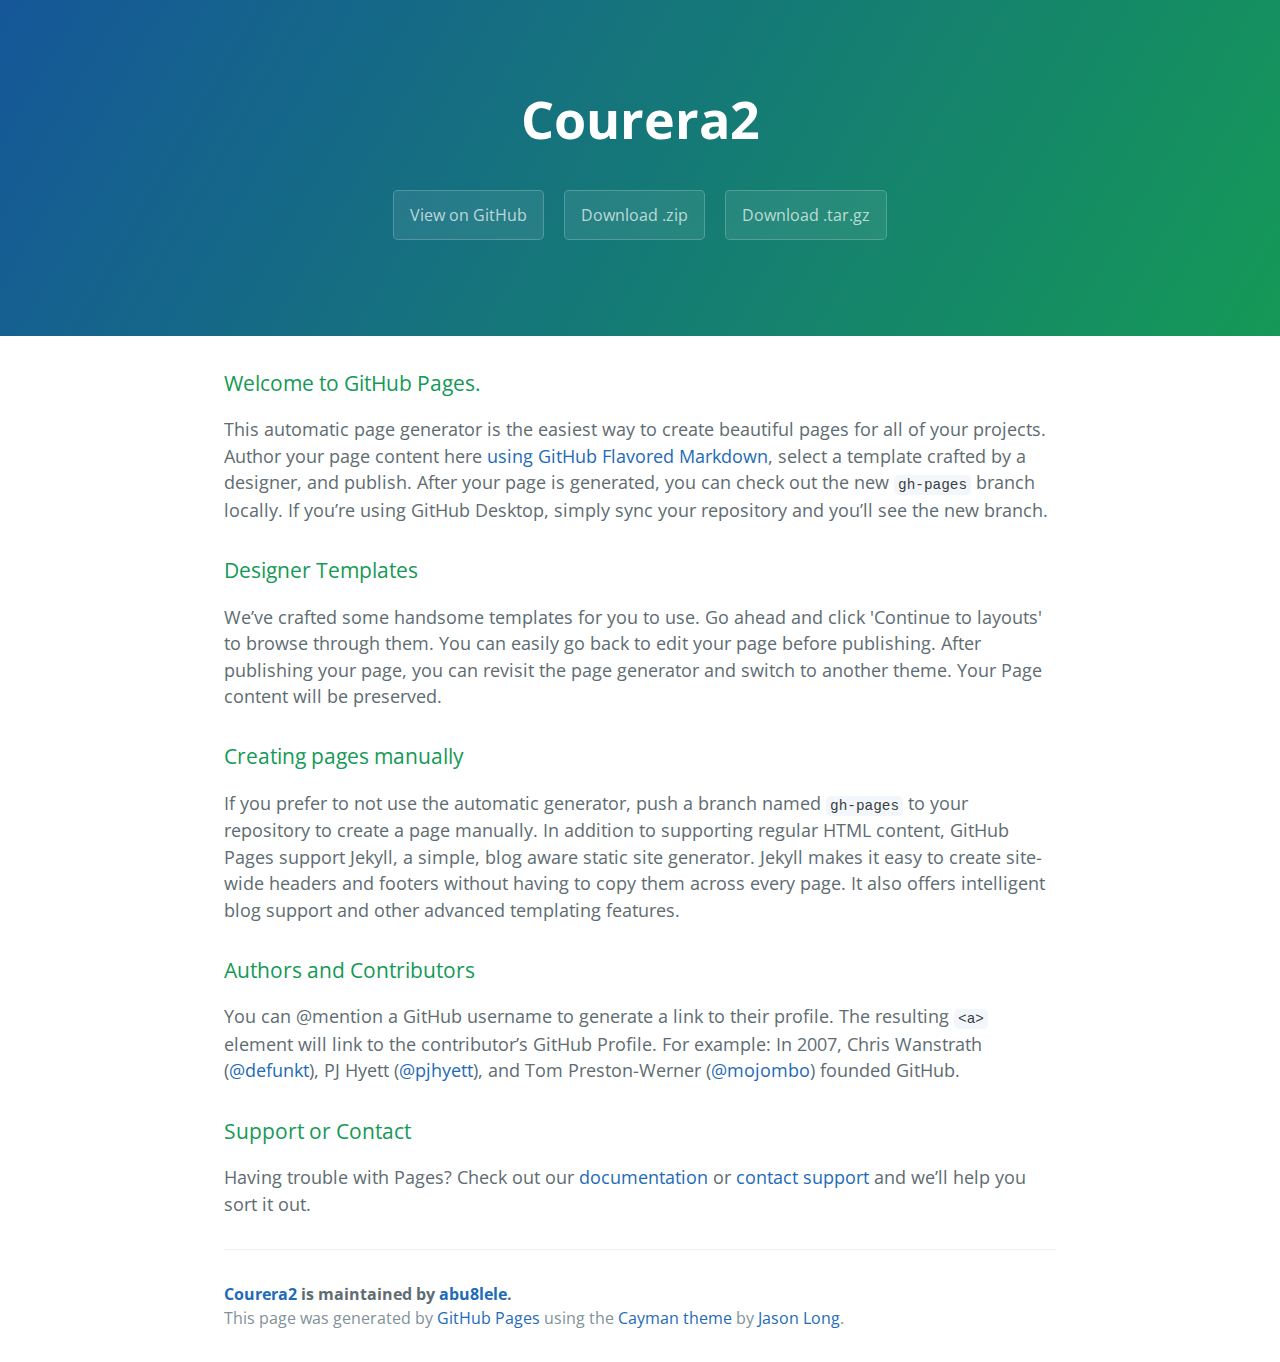
==== index.html @ 08feb37c "Create gh-pages branch via GitHub" ====
<!DOCTYPE html>
<html lang="en-us">
  <head>
    <meta charset="UTF-8">
    <title>Courera2 by abu8lele</title>
    <meta name="viewport" content="width=device-width, initial-scale=1">
    <link rel="stylesheet" type="text/css" href="stylesheets/normalize.css" media="screen">
    <link href='https://fonts.googleapis.com/css?family=Open+Sans:400,700' rel='stylesheet' type='text/css'>
    <link rel="stylesheet" type="text/css" href="stylesheets/stylesheet.css" media="screen">
    <link rel="stylesheet" type="text/css" href="stylesheets/github-light.css" media="screen">
  </head>
  <body>
    <section class="page-header">
      <h1 class="project-name">Courera2</h1>
      <h2 class="project-tagline"></h2>
      <a href="https://github.com/abu8lele/Courera2" class="btn">View on GitHub</a>
      <a href="https://github.com/abu8lele/Courera2/zipball/master" class="btn">Download .zip</a>
      <a href="https://github.com/abu8lele/Courera2/tarball/master" class="btn">Download .tar.gz</a>
    </section>

    <section class="main-content">
      <h3>
<a id="welcome-to-github-pages" class="anchor" href="#welcome-to-github-pages" aria-hidden="true"><span aria-hidden="true" class="octicon octicon-link"></span></a>Welcome to GitHub Pages.</h3>

<p>This automatic page generator is the easiest way to create beautiful pages for all of your projects. Author your page content here <a href="https://guides.github.com/features/mastering-markdown/">using GitHub Flavored Markdown</a>, select a template crafted by a designer, and publish. After your page is generated, you can check out the new <code>gh-pages</code> branch locally. If you’re using GitHub Desktop, simply sync your repository and you’ll see the new branch.</p>

<h3>
<a id="designer-templates" class="anchor" href="#designer-templates" aria-hidden="true"><span aria-hidden="true" class="octicon octicon-link"></span></a>Designer Templates</h3>

<p>We’ve crafted some handsome templates for you to use. Go ahead and click 'Continue to layouts' to browse through them. You can easily go back to edit your page before publishing. After publishing your page, you can revisit the page generator and switch to another theme. Your Page content will be preserved.</p>

<h3>
<a id="creating-pages-manually" class="anchor" href="#creating-pages-manually" aria-hidden="true"><span aria-hidden="true" class="octicon octicon-link"></span></a>Creating pages manually</h3>

<p>If you prefer to not use the automatic generator, push a branch named <code>gh-pages</code> to your repository to create a page manually. In addition to supporting regular HTML content, GitHub Pages support Jekyll, a simple, blog aware static site generator. Jekyll makes it easy to create site-wide headers and footers without having to copy them across every page. It also offers intelligent blog support and other advanced templating features.</p>

<h3>
<a id="authors-and-contributors" class="anchor" href="#authors-and-contributors" aria-hidden="true"><span aria-hidden="true" class="octicon octicon-link"></span></a>Authors and Contributors</h3>

<p>You can @mention a GitHub username to generate a link to their profile. The resulting <code>&lt;a&gt;</code> element will link to the contributor’s GitHub Profile. For example: In 2007, Chris Wanstrath (<a href="https://github.com/defunkt" class="user-mention">@defunkt</a>), PJ Hyett (<a href="https://github.com/pjhyett" class="user-mention">@pjhyett</a>), and Tom Preston-Werner (<a href="https://github.com/mojombo" class="user-mention">@mojombo</a>) founded GitHub.</p>

<h3>
<a id="support-or-contact" class="anchor" href="#support-or-contact" aria-hidden="true"><span aria-hidden="true" class="octicon octicon-link"></span></a>Support or Contact</h3>

<p>Having trouble with Pages? Check out our <a href="https://help.github.com/pages">documentation</a> or <a href="https://github.com/contact">contact support</a> and we’ll help you sort it out.</p>

      <footer class="site-footer">
        <span class="site-footer-owner"><a href="https://github.com/abu8lele/Courera2">Courera2</a> is maintained by <a href="https://github.com/abu8lele">abu8lele</a>.</span>

        <span class="site-footer-credits">This page was generated by <a href="https://pages.github.com">GitHub Pages</a> using the <a href="https://github.com/jasonlong/cayman-theme">Cayman theme</a> by <a href="https://twitter.com/jasonlong">Jason Long</a>.</span>
      </footer>

    </section>

  
  </body>
</html>
---- stylesheets/stylesheet.css ----
* {
  box-sizing: border-box; }

body {
  padding: 0;
  margin: 0;
  font-family: "Open Sans", "Helvetica Neue", Helvetica, Arial, sans-serif;
  font-size: 16px;
  line-height: 1.5;
  color: #606c71; }

a {
  color: #1e6bb8;
  text-decoration: none; }
  a:hover {
    text-decoration: underline; }

.btn {
  display: inline-block;
  margin-bottom: 1rem;
  color: rgba(255, 255, 255, 0.7);
  background-color: rgba(255, 255, 255, 0.08);
  border-color: rgba(255, 255, 255, 0.2);
  border-style: solid;
  border-width: 1px;
  border-radius: 0.3rem;
  transition: color 0.2s, background-color 0.2s, border-color 0.2s; }
  .btn + .btn {
    margin-left: 1rem; }

.btn:hover {
  color: rgba(255, 255, 255, 0.8);
  text-decoration: none;
  background-color: rgba(255, 255, 255, 0.2);
  border-color: rgba(255, 255, 255, 0.3); }

@media screen and (min-width: 64em) {
  .btn {
    padding: 0.75rem 1rem; } }

@media screen and (min-width: 42em) and (max-width: 64em) {
  .btn {
    padding: 0.6rem 0.9rem;
    font-size: 0.9rem; } }

@media screen and (max-width: 42em) {
  .btn {
    display: block;
    width: 100%;
    padding: 0.75rem;
    font-size: 0.9rem; }
    .btn + .btn {
      margin-top: 1rem;
      margin-left: 0; } }

.page-header {
  color: #fff;
  text-align: center;
  background-color: #159957;
  background-image: linear-gradient(120deg, #155799, #159957); }

@media screen and (min-width: 64em) {
  .page-header {
    padding: 5rem 6rem; } }

@media screen and (min-width: 42em) and (max-width: 64em) {
  .page-header {
    padding: 3rem 4rem; } }

@media screen and (max-width: 42em) {
  .page-header {
    padding: 2rem 1rem; } }

.project-name {
  margin-top: 0;
  margin-bottom: 0.1rem; }

@media screen and (min-width: 64em) {
  .project-name {
    font-size: 3.25rem; } }

@media screen and (min-width: 42em) and (max-width: 64em) {
  .project-name {
    font-size: 2.25rem; } }

@media screen and (max-width: 42em) {
  .project-name {
    font-size: 1.75rem; } }

.project-tagline {
  margin-bottom: 2rem;
  font-weight: normal;
  opacity: 0.7; }

@media screen and (min-width: 64em) {
  .project-tagline {
    font-size: 1.25rem; } }

@media screen and (min-width: 42em) and (max-width: 64em) {
  .project-tagline {
    font-size: 1.15rem; } }

@media screen and (max-width: 42em) {
  .project-tagline {
    font-size: 1rem; } }

.main-content :first-child {
  margin-top: 0; }
.main-content img {
  max-width: 100%; }
.main-content h1, .main-content h2, .main-content h3, .main-content h4, .main-content h5, .main-content h6 {
  margin-top: 2rem;
  margin-bottom: 1rem;
  font-weight: normal;
  color: #159957; }
.main-content p {
  margin-bottom: 1em; }
.main-content code {
  padding: 2px 4px;
  font-family: Consolas, "Liberation Mono", Menlo, Courier, monospace;
  font-size: 0.9rem;
  color: #383e41;
  background-color: #f3f6fa;
  border-radius: 0.3rem; }
.main-content pre {
  padding: 0.8rem;
  margin-top: 0;
  margin-bottom: 1rem;
  font: 1rem Consolas, "Liberation Mono", Menlo, Courier, monospace;
  color: #567482;
  word-wrap: normal;
  background-color: #f3f6fa;
  border: solid 1px #dce6f0;
  border-radius: 0.3rem; }
  .main-content pre > code {
    padding: 0;
    margin: 0;
    font-size: 0.9rem;
    color: #567482;
    word-break: normal;
    white-space: pre;
    background: transparent;
    border: 0; }
.main-content .highlight {
  margin-bottom: 1rem; }
  .main-content .highlight pre {
    margin-bottom: 0;
    word-break: normal; }
.main-content .highlight pre, .main-content pre {
  padding: 0.8rem;
  overflow: auto;
  font-size: 0.9rem;
  line-height: 1.45;
  border-radius: 0.3rem; }
.main-content pre code, .main-content pre tt {
  display: inline;
  max-width: initial;
  padding: 0;
  margin: 0;
  overflow: initial;
  line-height: inherit;
  word-wrap: normal;
  background-color: transparent;
  border: 0; }
  .main-content pre code:before, .main-content pre code:after, .main-content pre tt:before, .main-content pre tt:after {
    content: normal; }
.main-content ul, .main-content ol {
  margin-top: 0; }
.main-content blockquote {
  padding: 0 1rem;
  margin-left: 0;
  color: #819198;
  border-left: 0.3rem solid #dce6f0; }
  .main-content blockquote > :first-child {
    margin-top: 0; }
  .main-content blockquote > :last-child {
    margin-bottom: 0; }
.main-content table {
  display: block;
  width: 100%;
  overflow: auto;
  word-break: normal;
  word-break: keep-all; }
  .main-content table th {
    font-weight: bold; }
  .main-content table th, .main-content table td {
    padding: 0.5rem 1rem;
    border: 1px solid #e9ebec; }
.main-content dl {
  padding: 0; }
  .main-content dl dt {
    padding: 0;
    margin-top: 1rem;
    font-size: 1rem;
    font-weight: bold; }
  .main-content dl dd {
    padding: 0;
    margin-bottom: 1rem; }
.main-content hr {
  height: 2px;
  padding: 0;
  margin: 1rem 0;
  background-color: #eff0f1;
  border: 0; }

@media screen and (min-width: 64em) {
  .main-content {
    max-width: 64rem;
    padding: 2rem 6rem;
    margin: 0 auto;
    font-size: 1.1rem; } }

@media screen and (min-width: 42em) and (max-width: 64em) {
  .main-content {
    padding: 2rem 4rem;
    font-size: 1.1rem; } }

@media screen and (max-width: 42em) {
  .main-content {
    padding: 2rem 1rem;
    font-size: 1rem; } }

.site-footer {
  padding-top: 2rem;
  margin-top: 2rem;
  border-top: solid 1px #eff0f1; }

.site-footer-owner {
  display: block;
  font-weight: bold; }

.site-footer-credits {
  color: #819198; }

@media screen and (min-width: 64em) {
  .site-footer {
    font-size: 1rem; } }

@media screen and (min-width: 42em) and (max-width: 64em) {
  .site-footer {
    font-size: 1rem; } }

@media screen and (max-width: 42em) {
  .site-footer {
    font-size: 0.9rem; } }
---- stylesheets/github-light.css ----
/*
The MIT License (MIT)

Copyright (c) 2016 GitHub, Inc.

Permission is hereby granted, free of charge, to any person obtaining a copy
of this software and associated documentation files (the "Software"), to deal
in the Software without restriction, including without limitation the rights
to use, copy, modify, merge, publish, distribute, sublicense, and/or sell
copies of the Software, and to permit persons to whom the Software is
furnished to do so, subject to the following conditions:

The above copyright notice and this permission notice shall be included in all
copies or substantial portions of the Software.

THE SOFTWARE IS PROVIDED "AS IS", WITHOUT WARRANTY OF ANY KIND, EXPRESS OR
IMPLIED, INCLUDING BUT NOT LIMITED TO THE WARRANTIES OF MERCHANTABILITY,
FITNESS FOR A PARTICULAR PURPOSE AND NONINFRINGEMENT. IN NO EVENT SHALL THE
AUTHORS OR COPYRIGHT HOLDERS BE LIABLE FOR ANY CLAIM, DAMAGES OR OTHER
LIABILITY, WHETHER IN AN ACTION OF CONTRACT, TORT OR OTHERWISE, ARISING FROM,
OUT OF OR IN CONNECTION WITH THE SOFTWARE OR THE USE OR OTHER DEALINGS IN THE
SOFTWARE.

*/

.pl-c /* comment */ {
  color: #969896;
}

.pl-c1 /* constant, variable.other.constant, support, meta.property-name, support.constant, support.variable, meta.module-reference, markup.raw, meta.diff.header */,
.pl-s .pl-v /* string variable */ {
  color: #0086b3;
}

.pl-e /* entity */,
.pl-en /* entity.name */ {
  color: #795da3;
}

.pl-smi /* variable.parameter.function, storage.modifier.package, storage.modifier.import, storage.type.java, variable.other */,
.pl-s .pl-s1 /* string source */ {
  color: #333;
}

.pl-ent /* entity.name.tag */ {
  color: #63a35c;
}

.pl-k /* keyword, storage, storage.type */ {
  color: #a71d5d;
}

.pl-s /* string */,
.pl-pds /* punctuation.definition.string, string.regexp.character-class */,
.pl-s .pl-pse .pl-s1 /* string punctuation.section.embedded source */,
.pl-sr /* string.regexp */,
.pl-sr .pl-cce /* string.regexp constant.character.escape */,
.pl-sr .pl-sre /* string.regexp source.ruby.embedded */,
.pl-sr .pl-sra /* string.regexp string.regexp.arbitrary-repitition */ {
  color: #183691;
}

.pl-v /* variable */ {
  color: #ed6a43;
}

.pl-id /* invalid.deprecated */ {
  color: #b52a1d;
}

.pl-ii /* invalid.illegal */ {
  color: #f8f8f8;
  background-color: #b52a1d;
}

.pl-sr .pl-cce /* string.regexp constant.character.escape */ {
  font-weight: bold;
  color: #63a35c;
}

.pl-ml /* markup.list */ {
  color: #693a17;
}

.pl-mh /* markup.heading */,
.pl-mh .pl-en /* markup.heading entity.name */,
.pl-ms /* meta.separator */ {
  font-weight: bold;
  color: #1d3e81;
}

.pl-mq /* markup.quote */ {
  color: #008080;
}

.pl-mi /* markup.italic */ {
  font-style: italic;
  color: #333;
}

.pl-mb /* markup.bold */ {
  font-weight: bold;
  color: #333;
}

.pl-md /* markup.deleted, meta.diff.header.from-file */ {
  color: #bd2c00;
  background-color: #ffecec;
}

.pl-mi1 /* markup.inserted, meta.diff.header.to-file */ {
  color: #55a532;
  background-color: #eaffea;
}

.pl-mdr /* meta.diff.range */ {
  font-weight: bold;
  color: #795da3;
}

.pl-mo /* meta.output */ {
  color: #1d3e81;
}
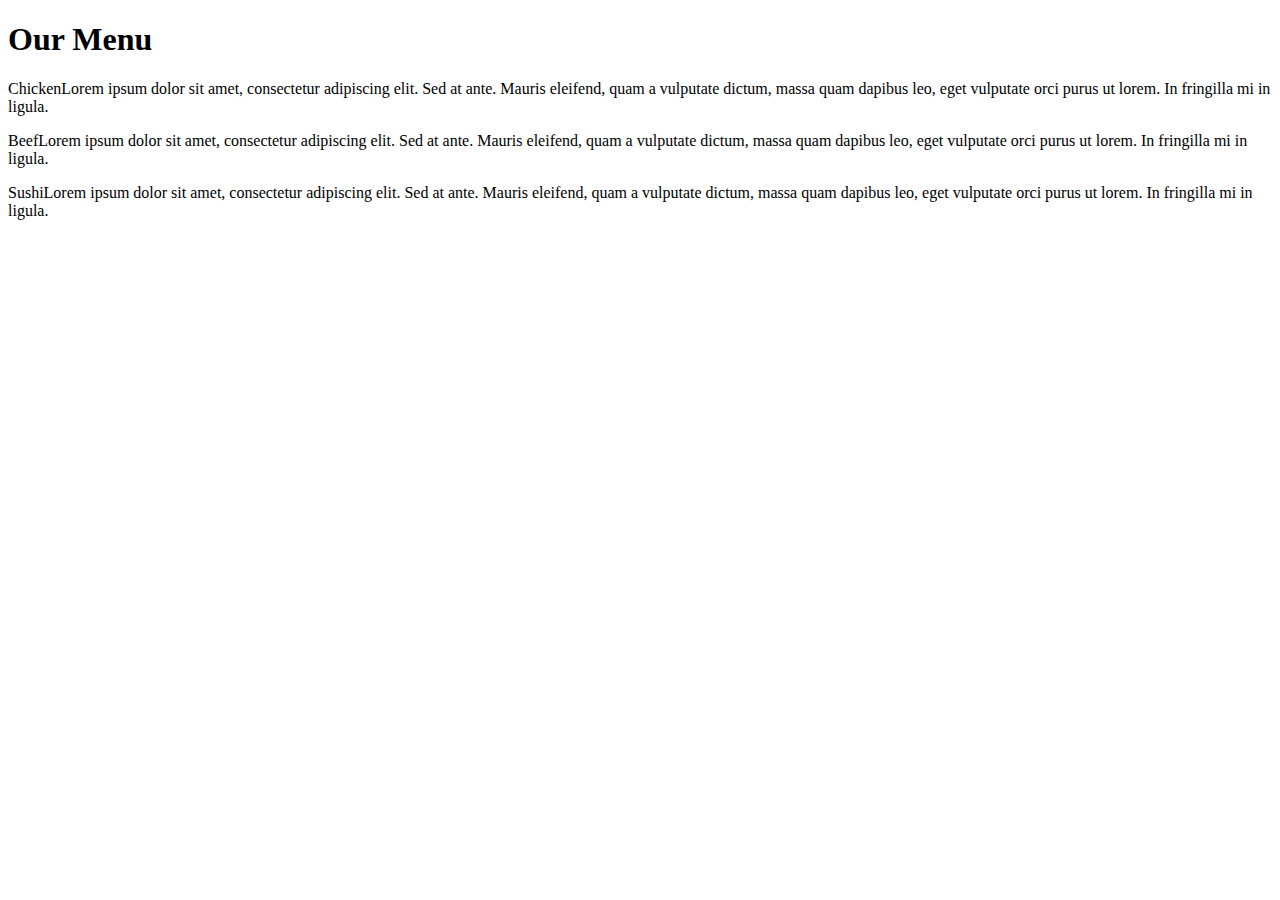
==== commit b79ff09b: "Update and rename Ass2/ass2.html to index.html" ====
--- a/index.html
+++ b/index.html
@@ -1,57 +1,18 @@
-<!DOCTYPE html>
-<html lang="en-us">
-  <head>
-    <meta charset="UTF-8">
-    <title>Courera2 by abu8lele</title>
-    <meta name="viewport" content="width=device-width, initial-scale=1">
-    <link rel="stylesheet" type="text/css" href="stylesheets/normalize.css" media="screen">
-    <link href='https://fonts.googleapis.com/css?family=Open+Sans:400,700' rel='stylesheet' type='text/css'>
-    <link rel="stylesheet" type="text/css" href="stylesheets/stylesheet.css" media="screen">
-    <link rel="stylesheet" type="text/css" href="stylesheets/github-light.css" media="screen">
-  </head>
-  <body>
-    <section class="page-header">
-      <h1 class="project-name">Courera2</h1>
-      <h2 class="project-tagline"></h2>
-      <a href="https://github.com/abu8lele/Courera2" class="btn">View on GitHub</a>
-      <a href="https://github.com/abu8lele/Courera2/zipball/master" class="btn">Download .zip</a>
-      <a href="https://github.com/abu8lele/Courera2/tarball/master" class="btn">Download .tar.gz</a>
-    </section>
-
-    <section class="main-content">
-      <h3>
-<a id="welcome-to-github-pages" class="anchor" href="#welcome-to-github-pages" aria-hidden="true"><span aria-hidden="true" class="octicon octicon-link"></span></a>Welcome to GitHub Pages.</h3>
-
-<p>This automatic page generator is the easiest way to create beautiful pages for all of your projects. Author your page content here <a href="https://guides.github.com/features/mastering-markdown/">using GitHub Flavored Markdown</a>, select a template crafted by a designer, and publish. After your page is generated, you can check out the new <code>gh-pages</code> branch locally. If you’re using GitHub Desktop, simply sync your repository and you’ll see the new branch.</p>
-
-<h3>
-<a id="designer-templates" class="anchor" href="#designer-templates" aria-hidden="true"><span aria-hidden="true" class="octicon octicon-link"></span></a>Designer Templates</h3>
-
-<p>We’ve crafted some handsome templates for you to use. Go ahead and click 'Continue to layouts' to browse through them. You can easily go back to edit your page before publishing. After publishing your page, you can revisit the page generator and switch to another theme. Your Page content will be preserved.</p>
-
-<h3>
-<a id="creating-pages-manually" class="anchor" href="#creating-pages-manually" aria-hidden="true"><span aria-hidden="true" class="octicon octicon-link"></span></a>Creating pages manually</h3>
-
-<p>If you prefer to not use the automatic generator, push a branch named <code>gh-pages</code> to your repository to create a page manually. In addition to supporting regular HTML content, GitHub Pages support Jekyll, a simple, blog aware static site generator. Jekyll makes it easy to create site-wide headers and footers without having to copy them across every page. It also offers intelligent blog support and other advanced templating features.</p>
-
-<h3>
-<a id="authors-and-contributors" class="anchor" href="#authors-and-contributors" aria-hidden="true"><span aria-hidden="true" class="octicon octicon-link"></span></a>Authors and Contributors</h3>
-
-<p>You can @mention a GitHub username to generate a link to their profile. The resulting <code>&lt;a&gt;</code> element will link to the contributor’s GitHub Profile. For example: In 2007, Chris Wanstrath (<a href="https://github.com/defunkt" class="user-mention">@defunkt</a>), PJ Hyett (<a href="https://github.com/pjhyett" class="user-mention">@pjhyett</a>), and Tom Preston-Werner (<a href="https://github.com/mojombo" class="user-mention">@mojombo</a>) founded GitHub.</p>
-
-<h3>
-<a id="support-or-contact" class="anchor" href="#support-or-contact" aria-hidden="true"><span aria-hidden="true" class="octicon octicon-link"></span></a>Support or Contact</h3>
-
-<p>Having trouble with Pages? Check out our <a href="https://help.github.com/pages">documentation</a> or <a href="https://github.com/contact">contact support</a> and we’ll help you sort it out.</p>
-
-      <footer class="site-footer">
-        <span class="site-footer-owner"><a href="https://github.com/abu8lele/Courera2">Courera2</a> is maintained by <a href="https://github.com/abu8lele">abu8lele</a>.</span>
-
-        <span class="site-footer-credits">This page was generated by <a href="https://pages.github.com">GitHub Pages</a> using the <a href="https://github.com/jasonlong/cayman-theme">Cayman theme</a> by <a href="https://twitter.com/jasonlong">Jason Long</a>.</span>
-      </footer>
-
-    </section>
-
-  
-  </body>
-</html>
+<!DOCTYPE html>
+<html>
+<head>
+<meta charset="utf-8">
+<link rel="stylesheet"  href="CSS\ass2.css">
+<title>Our Menu</title>
+</head>
+<body>
+<h1>Our Menu</h1>
+
+<div class="row">
+  <div class="col-lg-4 col-md-6"><p><span id="a" class="lil-title">Chicken</span><span class="description">Lorem ipsum dolor sit amet, consectetur adipiscing elit. Sed at ante. Mauris eleifend, quam a vulputate dictum, massa quam dapibus leo, eget vulputate orci purus ut lorem. In fringilla mi in ligula.</span></p></div>
+  <div class="col-lg-4 col-md-6"><p><span id="b" class="lil-title">Beef</span><span class="description">Lorem ipsum dolor sit amet, consectetur adipiscing elit. Sed at ante. Mauris eleifend, quam a vulputate dictum, massa quam dapibus leo, eget vulputate orci purus ut lorem. In fringilla mi in ligula.</span></p></div>
+  <div class="col-lg-4 col-md-12"><p><span id="c" class="lil-title">Sushi</span><span class="description">Lorem ipsum dolor sit amet, consectetur adipiscing elit. Sed at ante. Mauris eleifend, quam a vulputate dictum, massa quam dapibus leo, eget vulputate orci purus ut lorem. In fringilla mi in ligula.</span></p></div>
+</div>
+
+</body>
+</html>
